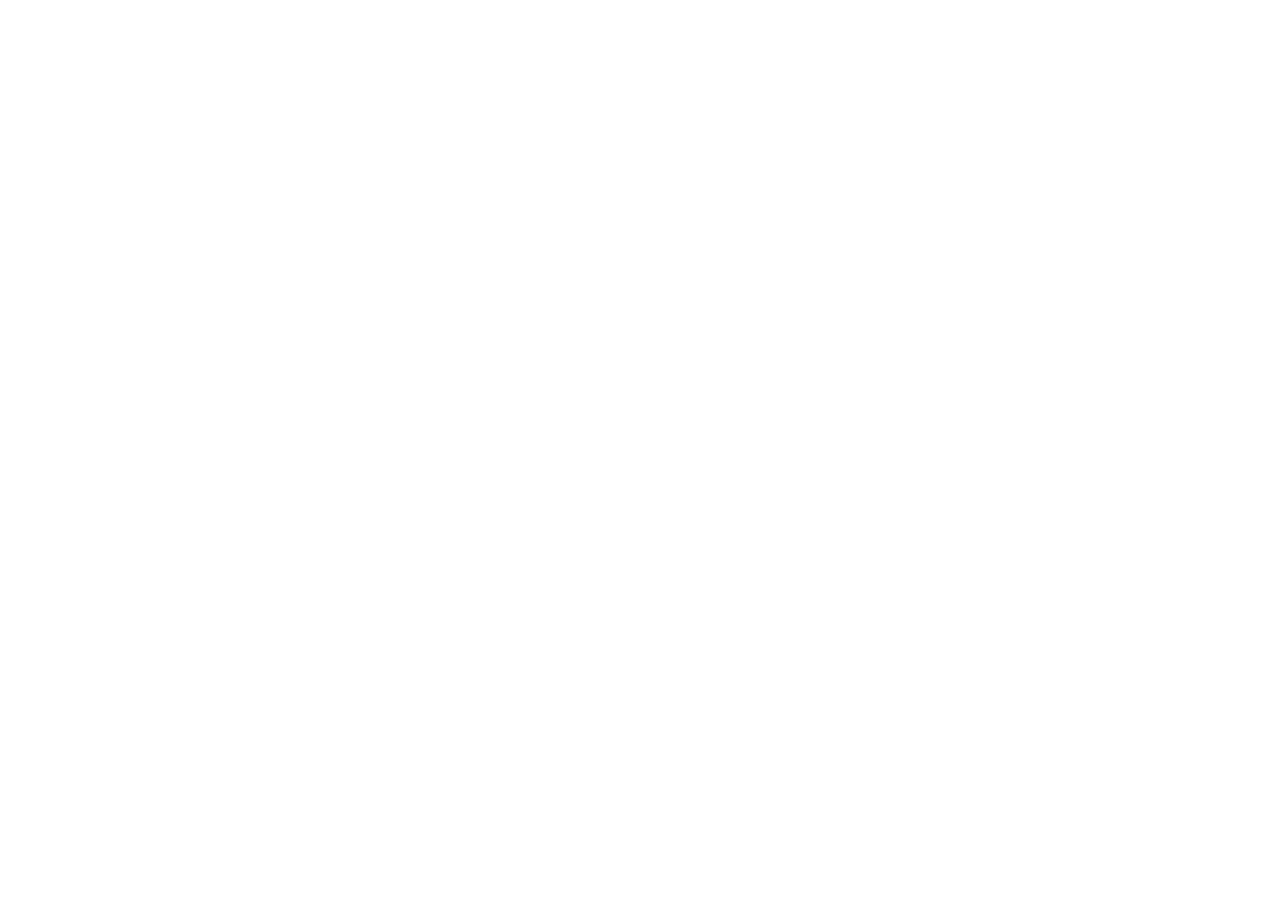
==== static_site/booking.html @ e402790e "part1: Added initial HTML structure to the index.html file" ====
<!DOCTYPE html>
<html lang="pl">
<head>
    <meta charset="UTF-8">
    <meta name="viewport" content="width=device-width, initial-scale=1.0">
    <link rel="stylesheet" href="styles.css">
    <title>SeatSync — Wybór miejsc</title>
</head>
<body>

</body>
</html>
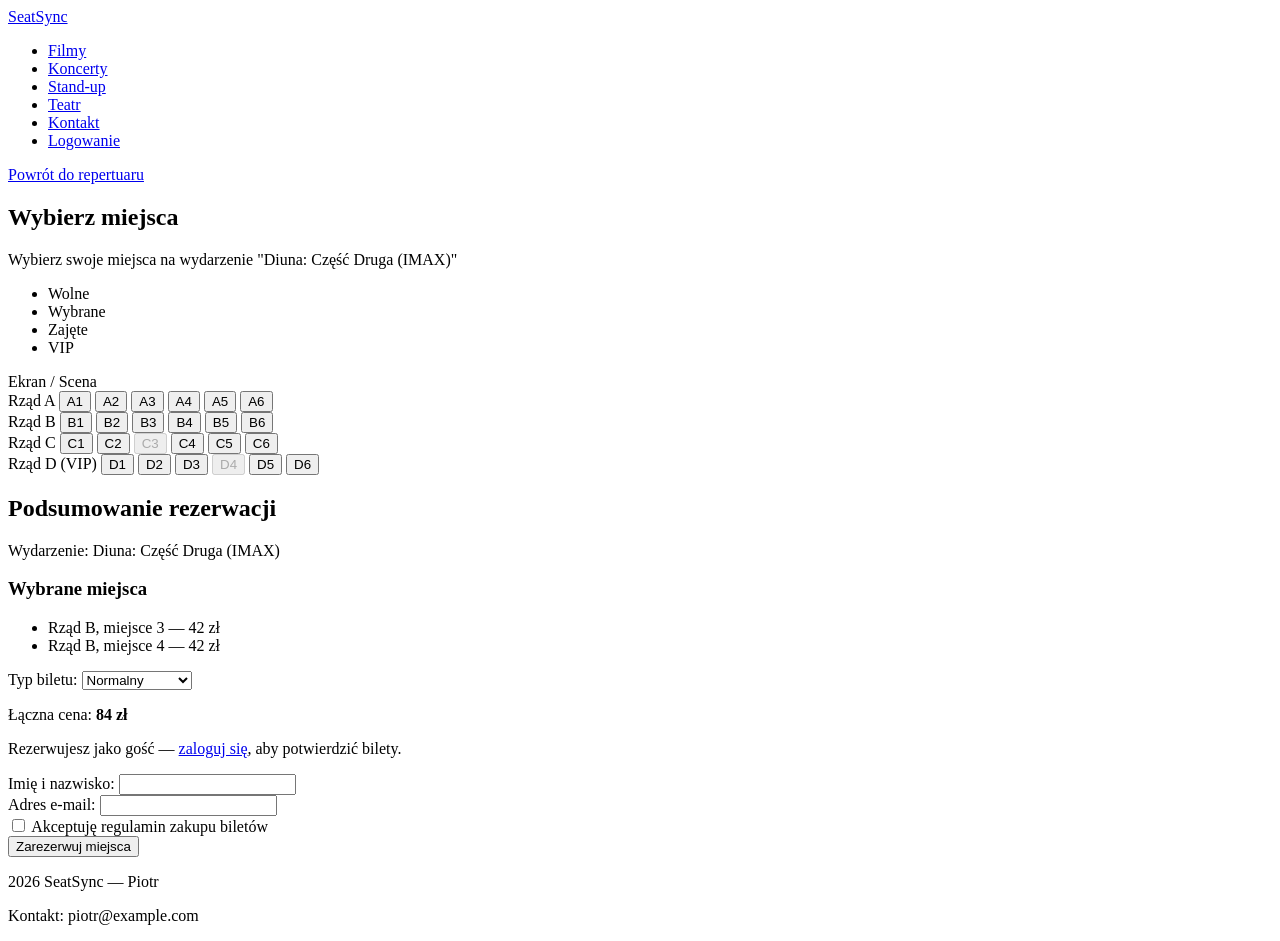
==== commit 139a3ae2: "part2: added login, register and booking part" ====
--- a/static_site/booking.html
+++ b/static_site/booking.html
@@ -7,6 +7,108 @@
     <title>SeatSync — Wybór miejsc</title>
 </head>
 <body>
+<header>
+    <a href="index.html">SeatSync</a>
+    <nav>
+        <ul>
+            <li><a href="index.html#filmy">Filmy</a></li>
+            <li><a href="index.html#koncerty">Koncerty</a></li>
+            <li><a href="index.html#standupy">Stand-up</a></li>
+            <li><a href="index.html#teatr">Teatr</a></li>
+            <li><a href="#kontakt">Kontakt</a></li>
+            <li><a href="login.html">Logowanie</a></li>
+        </ul>
+    </nav>
+</header>
+    <main>
+        <a href="index.html">Powrót do repertuaru</a>
+        <section class="booking-section">
+            <h1>Wybierz miejsca</h1>
+            <p>Wybierz swoje miejsca na wydarzenie "Diuna: Część Druga (IMAX)"</p>
+            <ul class="legend">
+                <li class="free">Wolne</li>
+                <li class="selected">Wybrane</li>
+                <li class="occupied">Zajęte</li>
+                <li class="vip">VIP</li>
+            </ul>
+            <div>Ekran / Scena</div>
+            <div class="seating-chart">
+                <div class="first-row">
+                    <span class="row-label">Rząd A</span>
+                    <button class="available" type="button">A1</button>
+                    <button class="available" type="button">A2</button>
+                    <button class="available" type="button">A3</button>
+                    <button class="available" type="button">A4</button>
+                    <button class="available" type="button">A5</button>
+                    <button class="available" type="button">A6</button>
+                </div>
+                <div class="second-row">
+                    <span class="row-label">Rząd B</span>
+                    <button class="available" type="button">B1</button>
+                    <button class="available" type="button">B2</button>
+                    <button class="available" type="button">B3</button>
+                    <button class="available" type="button">B4</button>
+                    <button class="available" type="button">B5</button>
+                    <button class="available" type="button">B6</button>
+                </div>
+                <div class="third-row">
+                    <span class="row-label">Rząd C</span>
+                    <button class="available" type="button">C1</button>
+                    <button class="available" type="button">C2</button>
+                    <button class="occupied" type="button" disabled>C3</button>
+                    <button class="available" type="button">C4</button>
+                    <button class="available" type="button">C5</button>
+                    <button class="available" type="button">C6</button>
+                </div>
+                <div class="fourth-row">
+                    <span class="row-label">Rząd D (VIP)</span>
+                    <button class="available" type="button">D1</button>
+                    <button class="available" type="button">D2</button>
+                    <button class="available" type="button">D3</button>
+                    <button class="occupied" type="button" disabled>D4</button>
+                    <button class="available" type="button">D5</button>
+                    <button class="available" type="button">D6</button>
+                </div>
+            </div>
+        </section>
 
-</body>
+        <aside class="booking-summary">
+            <h2>Podsumowanie rezerwacji</h2>
+            <p>Wydarzenie: Diuna: Część Druga (IMAX)</p>
+            <h3>Wybrane miejsca</h3>
+            <ul>
+                <li>Rząd B, miejsce 3 — 42 zł</li>
+                <li>Rząd B, miejsce 4 — 42 zł</li>
+            </ul>
+            <div>
+                <label for="ticket-type">Typ biletu:</label>
+                <select id="ticket-type" name="ticketType">
+                    <option value="normal">Normalny</option>
+                    <option value="student">Ulgowy (-30%)</option>
+                </select>
+            </div>
+            <p>Łączna cena: <strong>84 zł</strong></p>
+            <p>Rezerwujesz jako gość — <a href="login.html">zaloguj się</a>, aby potwierdzić bilety.</p>
+            <form class="booking-form">
+                <div>
+                    <label for="name">Imię i nazwisko:</label>
+                    <input type="text" id="name" name="name" required>
+                </div>
+                <div>
+                    <label for="email">Adres e-mail:</label>
+                    <input type="email" id="email" name="email" required>
+                </div>
+                <div>
+                    <input type="checkbox" id="terms" name="terms" required>
+                    <label for="terms">Akceptuję regulamin zakupu biletów</label>
+                </div>
+                <button type="submit">Zarezerwuj miejsca</button>
+            </form>
+        </aside>
+    </main>
+    <footer id="kontakt">
+        <p>2026 SeatSync — Piotr</p>
+        <p>Kontakt: piotr@example.com</p>
+    </footer>
+    </body>
 </html>
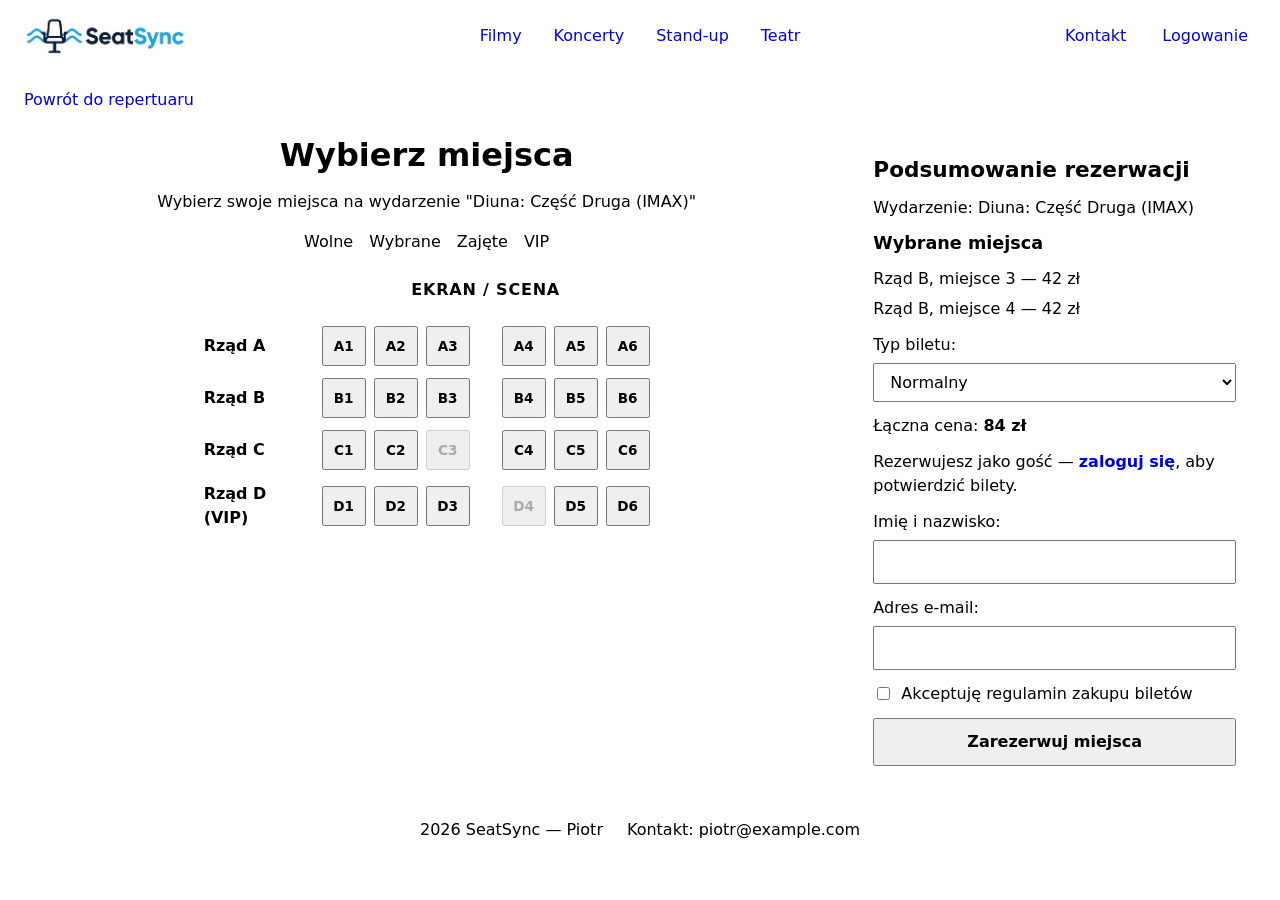
==== commit 021b4b2c: "part3: Used CSS Grid and CSS Flexbox to adjust website's layout" ====
--- a/static_site/booking.html
+++ b/static_site/booking.html
@@ -7,108 +7,110 @@
     <title>SeatSync — Wybór miejsc</title>
 </head>
 <body>
-<header>
-    <a href="index.html">SeatSync</a>
-    <nav>
-        <ul>
-            <li><a href="index.html#filmy">Filmy</a></li>
-            <li><a href="index.html#koncerty">Koncerty</a></li>
-            <li><a href="index.html#standupy">Stand-up</a></li>
-            <li><a href="index.html#teatr">Teatr</a></li>
-            <li><a href="#kontakt">Kontakt</a></li>
-            <li><a href="login.html">Logowanie</a></li>
+<header class="header">
+    <a class="logo" href="index.html"><img src="logo.jpg" alt="SeatSync" width="164" height="40"></a>
+    <nav class="nav">
+        <ul class="nav-list">
+            <li><a class="nav-link" href="index.html#filmy">Filmy</a></li>
+            <li><a class="nav-link" href="index.html#koncerty">Koncerty</a></li>
+            <li><a class="nav-link" href="index.html#standupy">Stand-up</a></li>
+            <li><a class="nav-link" href="index.html#teatr">Teatr</a></li>
         </ul>
     </nav>
+    <div class="actions">
+        <a class="nav-link" href="#kontakt">Kontakt</a>
+        <a class="nav-link" href="login.html">Logowanie</a>
+    </div>
 </header>
-    <main>
-        <a href="index.html">Powrót do repertuaru</a>
-        <section class="booking-section">
-            <h1>Wybierz miejsca</h1>
-            <p>Wybierz swoje miejsca na wydarzenie "Diuna: Część Druga (IMAX)"</p>
-            <ul class="legend">
-                <li class="free">Wolne</li>
-                <li class="selected">Wybrane</li>
-                <li class="occupied">Zajęte</li>
-                <li class="vip">VIP</li>
-            </ul>
-            <div>Ekran / Scena</div>
-            <div class="seating-chart">
-                <div class="first-row">
-                    <span class="row-label">Rząd A</span>
-                    <button class="available" type="button">A1</button>
-                    <button class="available" type="button">A2</button>
-                    <button class="available" type="button">A3</button>
-                    <button class="available" type="button">A4</button>
-                    <button class="available" type="button">A5</button>
-                    <button class="available" type="button">A6</button>
-                </div>
-                <div class="second-row">
-                    <span class="row-label">Rząd B</span>
-                    <button class="available" type="button">B1</button>
-                    <button class="available" type="button">B2</button>
-                    <button class="available" type="button">B3</button>
-                    <button class="available" type="button">B4</button>
-                    <button class="available" type="button">B5</button>
-                    <button class="available" type="button">B6</button>
-                </div>
-                <div class="third-row">
-                    <span class="row-label">Rząd C</span>
-                    <button class="available" type="button">C1</button>
-                    <button class="available" type="button">C2</button>
-                    <button class="occupied" type="button" disabled>C3</button>
-                    <button class="available" type="button">C4</button>
-                    <button class="available" type="button">C5</button>
-                    <button class="available" type="button">C6</button>
-                </div>
-                <div class="fourth-row">
-                    <span class="row-label">Rząd D (VIP)</span>
-                    <button class="available" type="button">D1</button>
-                    <button class="available" type="button">D2</button>
-                    <button class="available" type="button">D3</button>
-                    <button class="occupied" type="button" disabled>D4</button>
-                    <button class="available" type="button">D5</button>
-                    <button class="available" type="button">D6</button>
-                </div>
+<main class="booking">
+    <a class="back-link" href="index.html">Powrót do repertuaru</a>
+    <section class="hall">
+        <h1 class="title">Wybierz miejsca</h1>
+        <p class="subtitle">Wybierz swoje miejsca na wydarzenie "Diuna: Część Druga (IMAX)"</p>
+        <ul class="legend">
+            <li class="free">Wolne</li>
+            <li class="selected">Wybrane</li>
+            <li class="occupied">Zajęte</li>
+            <li class="vip">VIP</li>
+        </ul>
+        <div class="screen">Ekran / Scena</div>
+        <div class="seats">
+            <div class="row">
+                <span class="row-label">Rząd A</span>
+                <button class="seat available" type="button">A1</button>
+                <button class="seat available" type="button">A2</button>
+                <button class="seat available" type="button">A3</button>
+                <button class="seat available" type="button">A4</button>
+                <button class="seat available" type="button">A5</button>
+                <button class="seat available" type="button">A6</button>
             </div>
-        </section>
+            <div class="row">
+                <span class="row-label">Rząd B</span>
+                <button class="seat available" type="button">B1</button>
+                <button class="seat available" type="button">B2</button>
+                <button class="seat available" type="button">B3</button>
+                <button class="seat available" type="button">B4</button>
+                <button class="seat available" type="button">B5</button>
+                <button class="seat available" type="button">B6</button>
+            </div>
+            <div class="row">
+                <span class="row-label">Rząd C</span>
+                <button class="seat available" type="button">C1</button>
+                <button class="seat available" type="button">C2</button>
+                <button class="seat occupied" type="button" disabled>C3</button>
+                <button class="seat available" type="button">C4</button>
+                <button class="seat available" type="button">C5</button>
+                <button class="seat available" type="button">C6</button>
+            </div>
+            <div class="row">
+                <span class="row-label">Rząd D (VIP)</span>
+                <button class="seat vip available" type="button">D1</button>
+                <button class="seat vip available" type="button">D2</button>
+                <button class="seat vip available" type="button">D3</button>
+                <button class="seat vip occupied" type="button" disabled>D4</button>
+                <button class="seat vip available" type="button">D5</button>
+                <button class="seat vip available" type="button">D6</button>
+            </div>
+        </div>
+    </section>
 
-        <aside class="booking-summary">
-            <h2>Podsumowanie rezerwacji</h2>
-            <p>Wydarzenie: Diuna: Część Druga (IMAX)</p>
-            <h3>Wybrane miejsca</h3>
-            <ul>
-                <li>Rząd B, miejsce 3 — 42 zł</li>
-                <li>Rząd B, miejsce 4 — 42 zł</li>
-            </ul>
-            <div>
-                <label for="ticket-type">Typ biletu:</label>
-                <select id="ticket-type" name="ticketType">
-                    <option value="normal">Normalny</option>
-                    <option value="student">Ulgowy (-30%)</option>
-                </select>
+    <aside class="summary">
+        <h2>Podsumowanie rezerwacji</h2>
+        <p>Wydarzenie: Diuna: Część Druga (IMAX)</p>
+        <h3>Wybrane miejsca</h3>
+        <ul class="seat-list">
+            <li>Rząd B, miejsce 3 — 42 zł</li>
+            <li>Rząd B, miejsce 4 — 42 zł</li>
+        </ul>
+        <div class="field">
+            <label for="ticket-type">Typ biletu:</label>
+            <select class="input" id="ticket-type" name="ticketType">
+                <option value="normal">Normalny</option>
+                <option value="student">Ulgowy (-30%)</option>
+            </select>
+        </div>
+        <p class="total">Łączna cena: <strong>84 zł</strong></p>
+        <p>Rezerwujesz jako gość — <a class="link" href="login.html">zaloguj się</a>, aby potwierdzić bilety.</p>
+        <form class="form">
+            <div class="field">
+                <label for="name">Imię i nazwisko:</label>
+                <input class="input" type="text" id="name" name="name" required>
             </div>
-            <p>Łączna cena: <strong>84 zł</strong></p>
-            <p>Rezerwujesz jako gość — <a href="login.html">zaloguj się</a>, aby potwierdzić bilety.</p>
-            <form class="booking-form">
-                <div>
-                    <label for="name">Imię i nazwisko:</label>
-                    <input type="text" id="name" name="name" required>
-                </div>
-                <div>
-                    <label for="email">Adres e-mail:</label>
-                    <input type="email" id="email" name="email" required>
-                </div>
-                <div>
-                    <input type="checkbox" id="terms" name="terms" required>
-                    <label for="terms">Akceptuję regulamin zakupu biletów</label>
-                </div>
-                <button type="submit">Zarezerwuj miejsca</button>
-            </form>
-        </aside>
-    </main>
-    <footer id="kontakt">
-        <p>2026 SeatSync — Piotr</p>
-        <p>Kontakt: piotr@example.com</p>
-    </footer>
-    </body>
+            <div class="field">
+                <label for="email">Adres e-mail:</label>
+                <input class="input" type="email" id="email" name="email" required>
+            </div>
+            <div class="check">
+                <input type="checkbox" id="terms" name="terms" required>
+                <label for="terms">Akceptuję regulamin zakupu biletów</label>
+            </div>
+            <button class="button" type="submit">Zarezerwuj miejsca</button>
+        </form>
+    </aside>
+</main>
+<footer class="footer" id="kontakt">
+    <p>2026 SeatSync — Piotr</p>
+    <p>Kontakt: piotr@example.com</p>
+</footer>
+</body>
 </html>
--- a/static_site/styles.css
+++ b/static_site/styles.css
@@ -0,0 +1,517 @@
+:root{
+
+}
+
+*, *::before, *::after{
+    box-sizing: border-box;
+}
+
+html{
+    scroll-behavior: smooth;
+}
+
+body{
+    margin: 0;
+    padding: 16px 24px;
+    font-family: system-ui, -apple-system, BlinkMacSystemFont, "Segoe UI", Roboto, sans-serif;
+    font-size: 16px;
+    line-height: 1.5;
+    display: flex;
+    flex-direction: column;
+    gap: 32px;
+}
+
+h1, h2, h3, p{
+    margin: 0;
+}
+
+.header{
+    display: grid;
+    grid-template-columns: 1fr 2fr 1fr;
+    align-items: center;
+    gap: 16px;
+}
+
+.logo{
+    display: flex;
+    justify-content: flex-start;
+    align-items: center;
+}
+
+.logo img{
+    display: block;
+}
+
+.nav{
+    display: flex;
+    justify-content: center;
+    align-items: center;
+}
+
+.nav-list{
+    display: flex;
+    flex-wrap: wrap;
+    justify-content: center;
+    align-items: center;
+    gap: 16px;
+    list-style: none;
+    margin: 0;
+    padding: 0;
+}
+
+.nav-link{
+    display: flex;
+    align-items: center;
+    padding: 6px 8px;
+    text-decoration: none;
+    font-weight: 500;
+}
+
+.nav-link:hover{
+    text-decoration: underline;
+}
+
+.actions{
+    display: flex;
+    flex-wrap: wrap;
+    justify-content: flex-end;
+    align-items: center;
+    gap: 20px;
+}
+
+
+.footer{
+    display: flex;
+    justify-content: center;
+    align-items: center;
+    flex-wrap: wrap;
+    gap: 24px;
+}
+
+
+.title{
+    font-size: 2rem;
+    line-height: 1.2;
+    text-align: center;
+}
+
+.form{
+    display: flex;
+    flex-direction: column;
+    gap: 12px;
+}
+
+.field{
+    display: flex;
+    flex-direction: column;
+    gap: 6px;
+}
+
+.input{
+    width: 100%;
+    padding: 8px 12px;
+    font: inherit;
+}
+
+.input:focus{
+
+}
+
+.check{
+    display: flex;
+    align-items: center;
+    gap: 8px;
+}
+
+.check input,
+.check label{
+    cursor: pointer;
+}
+
+.button{
+    width: 100%;
+    padding: 10px 16px;
+    font: inherit;
+    font-weight: 600;
+    cursor: pointer;
+}
+
+.button:hover{
+
+}
+
+.link{
+    text-decoration: none;
+    font-weight: 500;
+}
+
+.link:hover{
+    text-decoration: underline;
+}
+
+
+.home{
+    display: flex;
+    flex-direction: column;
+    gap: 32px;
+}
+
+.intro{
+    display: flex;
+    flex-direction: column;
+    align-items: center;
+    gap: 12px;
+    padding: 16px 0;
+}
+
+.intro p{
+    max-width: 65ch;
+    text-align: center;
+}
+
+.filters{
+    display: flex;
+    flex-wrap: wrap;
+    justify-content: center;
+    align-items: center;
+    gap: 8px;
+}
+
+.filter-button{
+    padding: 8px 14px;
+    font: inherit;
+    cursor: pointer;
+}
+
+.filter-button:hover{
+
+}
+
+.search{
+    display: flex;
+    flex-wrap: wrap;
+    justify-content: center;
+    align-items: center;
+    gap: 8px;
+}
+
+.search .input{
+    width: auto;
+}
+
+
+.events{
+    display: flex;
+    flex-direction: column;
+    gap: 16px;
+}
+
+.events-list{
+    display: grid;
+    grid-template-columns: repeat(3, 1fr);
+    gap: 24px;
+}
+
+.card{
+    display: flex;
+    flex-direction: column;
+    align-items: center;
+    gap: 8px;
+    padding: 16px;
+}
+
+.card:hover{
+
+}
+
+.card.active{
+
+}
+
+.card-top{
+    display: flex;
+    justify-content: center;
+    align-items: center;
+    gap: 8px;
+}
+
+.badge{
+    font-size: 0.85rem;
+    font-weight: 600;
+    text-transform: uppercase;
+    letter-spacing: 0.04em;
+}
+
+.card h3{
+    font-size: 1.15rem;
+    line-height: 1.3;
+    text-align: center;
+}
+
+.price{
+    font-weight: 700;
+}
+
+.card-link{
+    align-self: center;
+    padding: 8px 14px;
+    text-decoration: none;
+    font-weight: 600;
+}
+
+.card-link:hover{
+    text-decoration: underline;
+}
+
+.booking{
+    display: grid;
+    grid-template-columns: 2fr 1fr;
+    align-items: flex-start;
+    gap: 24px;
+}
+
+.back-link{
+    grid-column: 1 / 3;
+    text-decoration: none;
+    font-weight: 500;
+}
+
+.back-link:hover{
+    text-decoration: underline;
+}
+
+.hall{
+    display: flex;
+    flex-direction: column;
+    align-items: center;
+    gap: 16px;
+}
+
+.subtitle{
+    text-align: center;
+}
+
+.legend{
+    display: flex;
+    flex-wrap: wrap;
+    justify-content: center;
+    align-items: center;
+    gap: 16px;
+    list-style: none;
+    margin: 0;
+    padding: 0;
+}
+
+.legend li{
+    display: flex;
+    align-items: center;
+    gap: 6px;
+}
+
+.legend .free{
+
+}
+
+.legend .selected{
+
+}
+
+.legend .occupied{
+
+}
+
+.legend .vip{
+
+}
+
+
+.screen{
+    display: flex;
+    justify-content: center;
+    align-items: center;
+    width: 328px;
+    margin-left: 118px;
+    padding: 8px 16px;
+    font-weight: 600;
+    text-transform: uppercase;
+    letter-spacing: 0.05em;
+}
+
+.seats{
+    display: flex;
+    flex-direction: column;
+    align-items: center;
+    gap: 12px;
+}
+
+.row{
+    display: grid;
+    grid-template-columns: 110px repeat(6, auto);
+    align-items: center;
+    gap: 8px;
+}
+
+.row .seat:nth-of-type(3){
+    margin-right: 24px;
+}
+
+.row-label{
+    font-weight: 600;
+}
+
+.seat{
+    display: flex;
+    justify-content: center;
+    align-items: center;
+    width: 44px;
+    height: 40px;
+    font: inherit;
+    font-size: 0.85rem;
+    font-weight: 600;
+    transition: transform 150ms ease;
+}
+
+.seat.available{
+    cursor: pointer;
+}
+
+.seat.available:hover{
+
+}
+
+.seat:not(:disabled):hover{
+    transform: scale(1.06);
+}
+
+.seat.selected{
+
+}
+
+.seat.occupied, .seat:disabled{
+    cursor: not-allowed;
+}
+
+.seat.vip{
+
+}
+
+.summary{
+    display: flex;
+    flex-direction: column;
+    gap: 12px;
+    padding: 20px;
+}
+
+.summary h2{
+    font-size: 1.35rem;
+    line-height: 1.3;
+}
+
+.summary h3{
+    font-size: 1.1rem;
+    line-height: 1.3;
+}
+
+.seat-list{
+    display: flex;
+    flex-direction: column;
+    gap: 6px;
+    list-style: none;
+    margin: 0;
+    padding: 0;
+}
+
+.total{
+
+}
+
+.summary .link{
+    font-weight: 600;
+}
+
+.account{
+    display: grid;
+    grid-template-columns: 1fr minmax(280px, 420px) 1fr;
+    gap: 24px;
+}
+
+.account .title{
+    grid-column: 2 / 3;
+}
+
+.panel{
+    grid-column: 2 / 3;
+    display: flex;
+    flex-direction: column;
+    gap: 16px;
+    padding: 20px;
+}
+
+.panel h2{
+    font-size: 1.35rem;
+    line-height: 1.3;
+}
+
+
+@media (max-width: 900px){
+    body{
+        padding: 12px 16px;
+    }
+
+    .header{
+        grid-template-columns: 1fr;
+    }
+
+    .logo{
+        justify-content: center;
+    }
+
+    .actions{
+        justify-content: center;
+    }
+
+    .nav-list{
+        justify-content: center;
+    }
+
+    .events-list{
+        grid-template-columns: 1fr;
+    }
+
+    .booking{
+        grid-template-columns: 1fr;
+    }
+
+    .back-link{
+        grid-column: 1 / 2;
+    }
+
+    .screen{
+        width: 100%;
+        margin-left: 0;
+    }
+
+    .row{
+        grid-template-columns: 72px repeat(6, auto);
+        gap: 4px;
+    }
+
+    .seat{
+        width: 34px;
+        height: 34px;
+        font-size: 0.75rem;
+    }
+
+    .row, .seat:nth-of-type(3){
+        margin-right: 10px;
+    }
+
+    .account{
+        grid-template-columns: 1fr;
+    }
+
+    .account .title,
+    .panel{
+        grid-column: 1 / 2;
+    }
+}
